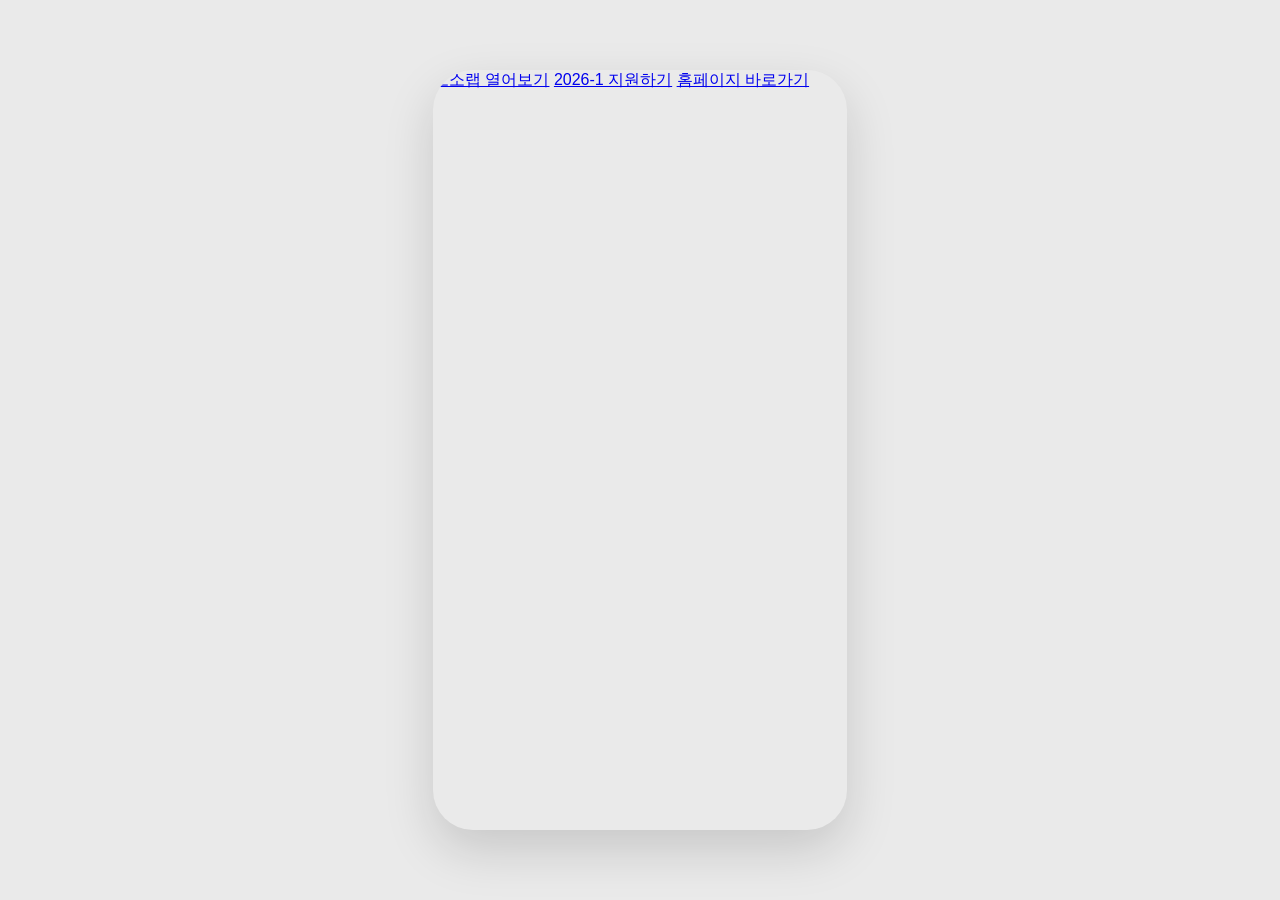
==== index.html @ 7d128327 "Add files via upload" ====
<!DOCTYPE html>
<html lang="ko">
<head>
    <meta charset="UTF-8">
    <meta name="viewport" content="width=device-width, initial-scale=1.0">
    <title>What's in my OSL?</title>
    <link rel="stylesheet" href="style.css" />
</head>

<body>

<div class="mobile-frame">
    <div class="button-container">
        <a href="home.html" class="btn">오소랩 열어보기</a>
        <a href="https://docs.google.com/forms" class="btn">2026-1 지원하기</a>
        <a href="https://www.hioslab.com" class="btn">홈페이지 바로가기</a>
    </div>
</div>

</body>
</html>
---- style.css ----
* {
    margin: 0;
    padding: 0;
    box-sizing: border-box;
    font-family: -apple-system, BlinkMacSystemFont, "Helvetica Neue", sans-serif;
}

body {
    display: flex;
    justify-content: center;
    align-items: center;
    background: #eaeaea;
    height: 100vh;
}

/* 모바일 프레임 */
.mobile-frame {
    width: 414px;
    height: 760px;
    border-radius: 40px;
    overflow: hidden;
    box-shadow: 0 20px 50px rgba(0,0,0,0.15);
    position: relative;

    background-image: url("img/background.png");
    background-size: cover;
    background-position: center;
    background-repeat: no-repeat;
}

/* 아이콘 */
.icon {
    width: 112px;
    height: 112px;
    position: absolute;
    cursor: pointer;
    transition: transform 0.2s ease;
    z-index: 1; /* 아이콘 기본 레이어 */
}

.icon:active {
    transform: scale(0.9);
}

/* ===== 팝업 ===== */

.popup-overlay {
    position: absolute;
    inset: 0;
    background: rgba(0,0,0,0.4);
    display: none;
    justify-content: center;
    align-items: center;

    z-index: 999; /* 가장 위로 */
}

.popup {
    width: 85%;
    height: 70%;
    background: white;
    border-radius: 20px;
    position: relative;
    padding: 20px;
    display: flex;
    flex-direction: column;
}

/* 스크롤 영역 */
.popup-content {
    margin-top: 40px;
    overflow-y: auto;
}

/* 닫기 버튼 */
.close-btn {
    position: absolute;
    top: 12px;
    right: 16px;
    background: none;
    border: none;
    font-size: 20px;
    cursor: pointer;
}
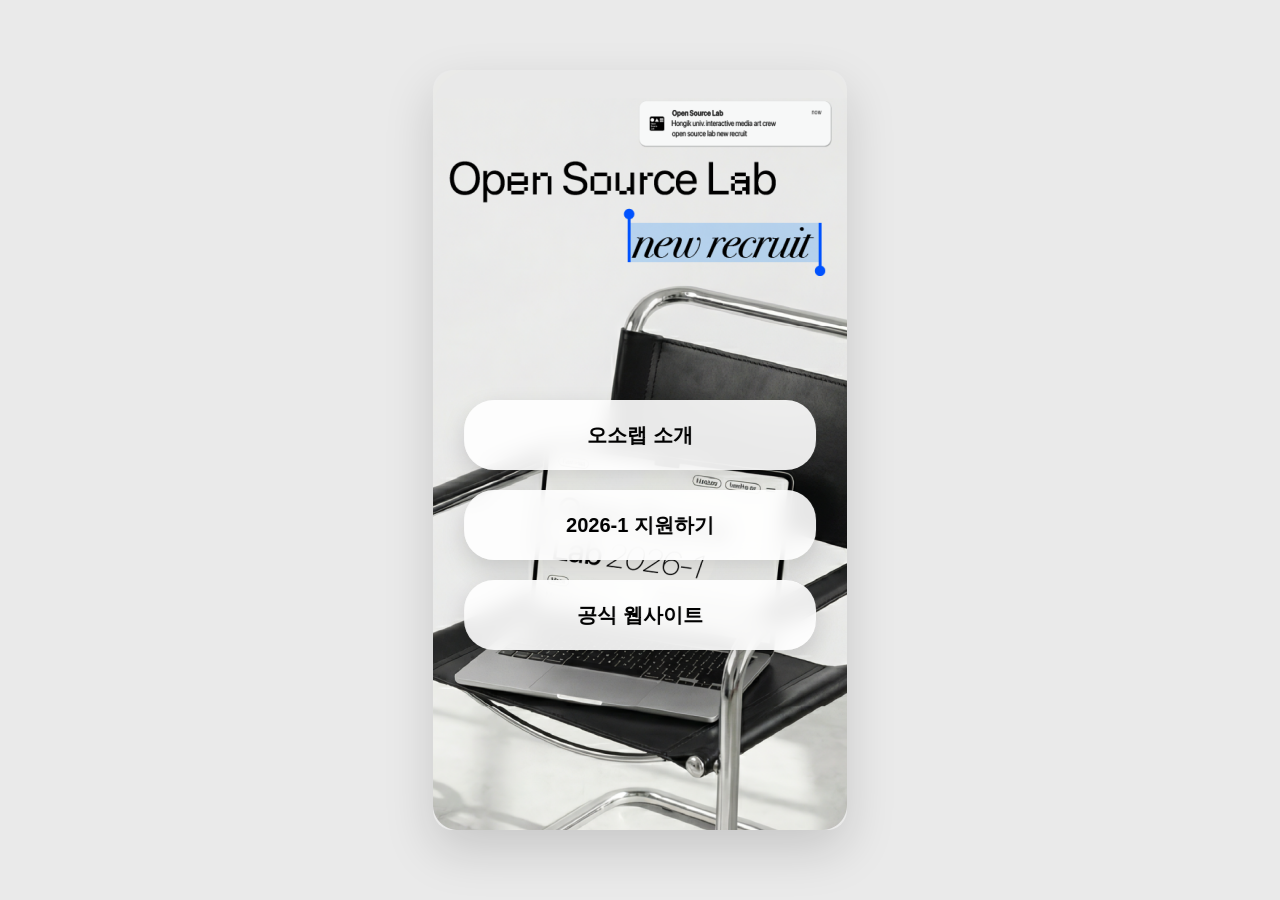
==== commit 9d09057d: "Add files via upload" ====
--- a/index.html
+++ b/index.html
@@ -3,7 +3,7 @@
 <head>
     <meta charset="UTF-8">
     <meta name="viewport" content="width=device-width, initial-scale=1.0">
-    <title>What's in my OSL?</title>
+    <title>OSL new recruit!</title>
     <link rel="stylesheet" href="style.css" />
 </head>
 
@@ -11,9 +11,9 @@
 
 <div class="mobile-frame">
     <div class="button-container">
-        <a href="home.html" class="btn">오소랩 열어보기</a>
+        <a href="home.html" class="btn">오소랩 소개</a>
         <a href="https://docs.google.com/forms" class="btn">2026-1 지원하기</a>
-        <a href="https://www.hioslab.com" class="btn">홈페이지 바로가기</a>
+        <a href="https://www.hioslab.com" class="btn">공식 웹사이트</a>
     </div>
 </div>
 
--- a/style.css
+++ b/style.css
@@ -17,7 +17,7 @@
 .mobile-frame {
     width: 414px;
     height: 760px;
-    border-radius: 40px;
+    border-radius: 20px;
     overflow: hidden;
     box-shadow: 0 20px 50px rgba(0,0,0,0.15);
     position: relative;
@@ -30,12 +30,12 @@
 
 /* 아이콘 */
 .icon {
-    width: 112px;
-    height: 112px;
     position: absolute;
     cursor: pointer;
     transition: transform 0.2s ease;
-    z-index: 1; /* 아이콘 기본 레이어 */
+    z-index: 1;
+    width: 112px;
+    height: auto;
 }
 
 .icon:active {
@@ -81,4 +81,77 @@
     border: none;
     font-size: 20px;
     cursor: pointer;
+}
+
+/* ===== index 버튼 영역 ===== */
+
+.button-container {
+    position: absolute;
+    top: 50%;
+    left: 50%;
+    transform: translate(-50%, -20%);
+    
+    width: 85%;
+    
+    display: flex;
+    flex-direction: column;
+    gap: 20px;
+}
+
+.btn {
+    display: flex;
+    justify-content: center;
+    align-items: center;
+
+    height: 70px;
+    border-radius: 30px;
+
+    background: rgba(255, 255, 255, 0.9);
+    backdrop-filter: blur(10px);
+
+    text-decoration: none;
+    color: black;
+    font-size: 20px;
+    font-weight: 600;
+
+    box-shadow: 0 10px 25px rgba(0,0,0,0.15);
+    transition: all 0.2s ease;
+}
+
+.btn:active {
+    transform: scale(0.97);
+}
+
+/* ===== 뒤로가기 버튼 ===== */
+
+.back-btn {
+    position: absolute;
+    top: 24px;
+    left: 24px;
+
+    width: 44px;
+    height: 44px;
+
+    display: flex;
+    justify-content: center;
+    align-items: center;
+
+    border-radius: 50%;
+    text-decoration: none;
+
+    font-size: 30px;
+    font-weight: 300;
+    color: black;
+
+    background: rgba(255,255,255,0.85);
+    backdrop-filter: blur(8px);
+
+    box-shadow: 0 5px 15px rgba(0,0,0,0.15);
+    z-index: 1000;
+    transition: transform 0.15s ease;
+
+}
+
+.back-btn:active {
+    transform: scale(0.9);
 }
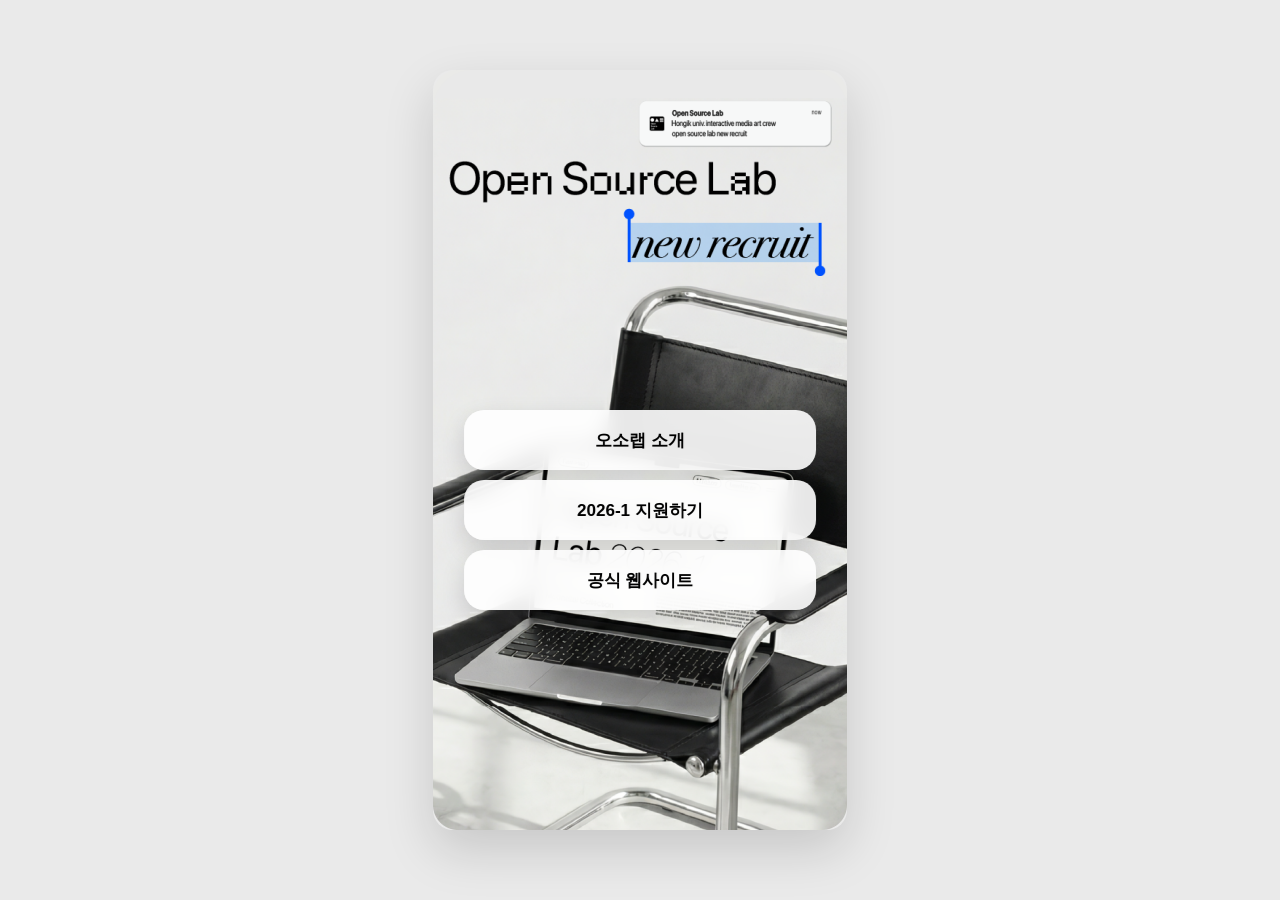
==== commit 38ca7683: "Add files via upload" ====
--- a/index.html
+++ b/index.html
@@ -3,7 +3,7 @@
 <head>
     <meta charset="UTF-8">
     <meta name="viewport" content="width=device-width, initial-scale=1.0">
-    <title>OSL new recruit!</title>
+    <title>OSL 2026 recruit!</title>
     <link rel="stylesheet" href="style.css" />
 </head>
 
--- a/style.css
+++ b/style.css
@@ -57,11 +57,11 @@
 
 .popup {
     width: 85%;
-    height: 70%;
+    height: 80%;
     background: white;
     border-radius: 20px;
     position: relative;
-    padding: 20px;
+    padding: 30px;
     display: flex;
     flex-direction: column;
 }
@@ -70,6 +70,12 @@
 .popup-content {
     margin-top: 40px;
     overflow-y: auto;
+}
+
+.popup-image {
+    width: 100%;          /* 여백 제외 영역에 맞춤 */
+    height: auto;
+    display: block;
 }
 
 /* 닫기 버튼 */
@@ -90,12 +96,11 @@
     top: 50%;
     left: 50%;
     transform: translate(-50%, -20%);
-    
     width: 85%;
     
     display: flex;
     flex-direction: column;
-    gap: 20px;
+    gap: 10px;
 }
 
 .btn {
@@ -103,15 +108,15 @@
     justify-content: center;
     align-items: center;
 
-    height: 70px;
-    border-radius: 30px;
+    height: 60px;
+    border-radius: 20px;
 
     background: rgba(255, 255, 255, 0.9);
     backdrop-filter: blur(10px);
 
     text-decoration: none;
     color: black;
-    font-size: 20px;
+    font-size: 17px;
     font-weight: 600;
 
     box-shadow: 0 10px 25px rgba(0,0,0,0.15);
@@ -154,4 +159,11 @@
 
 .back-btn:active {
     transform: scale(0.9);
+}
+
+/* 팝업 열릴 때 뒤로가기 버튼 비활성화 */
+
+.back-btn.disabled {
+    opacity: 0.3;              /* 어둡게 */
+    pointer-events: none;      /* 클릭 막기 */
 }
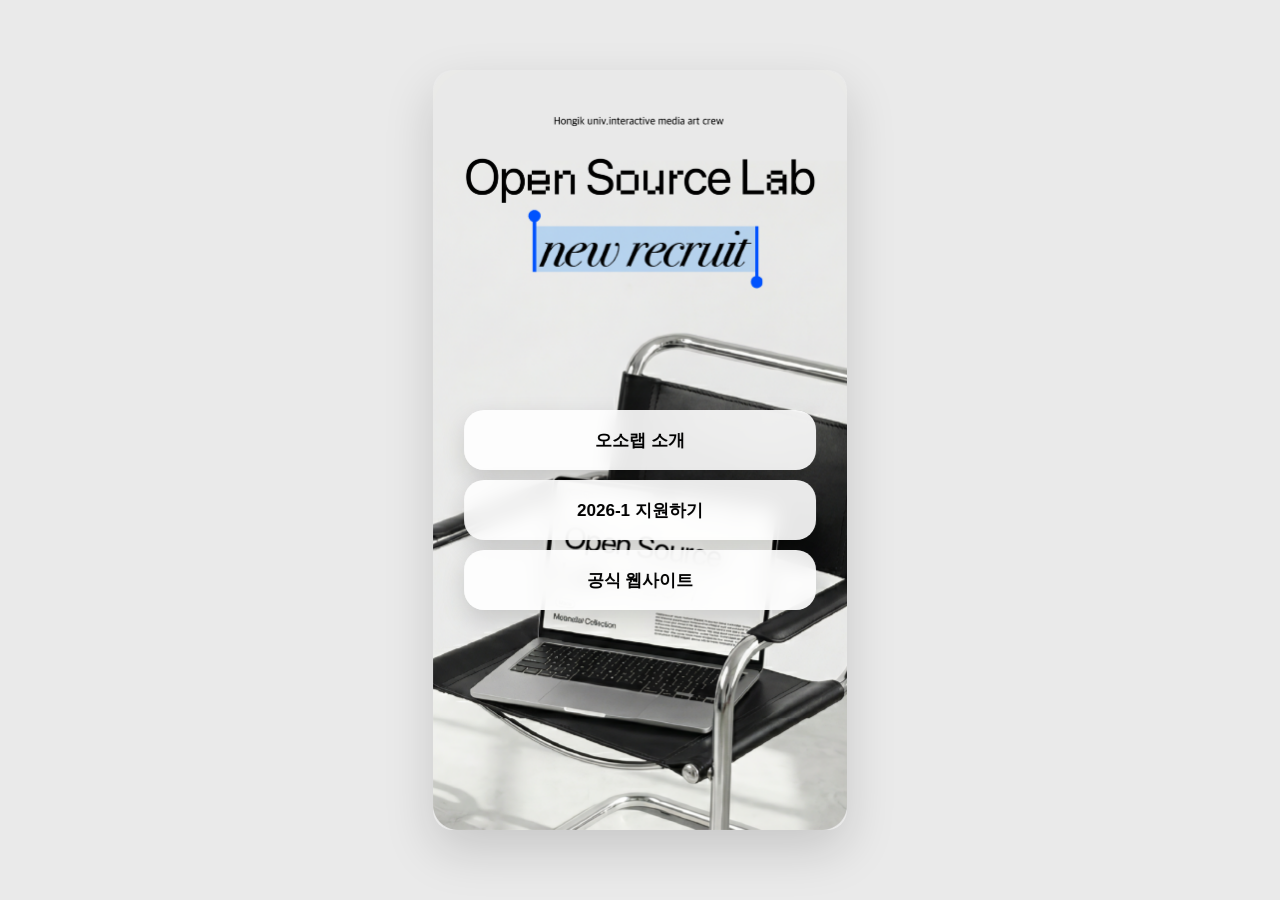
==== commit f27a2d25: "Add files via upload" ====
--- a/index.html
+++ b/index.html
@@ -12,7 +12,7 @@
 <div class="mobile-frame">
     <div class="button-container">
         <a href="home.html" class="btn">오소랩 소개</a>
-        <a href="https://docs.google.com/forms" class="btn">2026-1 지원하기</a>
+        <a href="https://docs.google.com/forms/d/1DUhzEr25592vb4iU0JfiDCLGR1sdZ6SewLRtSb6WErk/edit" class="btn">2026-1 지원하기</a>
         <a href="https://www.hioslab.com" class="btn">공식 웹사이트</a>
     </div>
 </div>
--- a/style.css
+++ b/style.css
@@ -34,7 +34,8 @@
     cursor: pointer;
     transition: transform 0.2s ease;
     z-index: 1;
-    width: 112px;
+
+    width: 80px;   /* 112 → 80으로 축소 */
     height: auto;
 }
 
@@ -57,13 +58,14 @@
 
 .popup {
     width: 85%;
-    height: 80%;
+    height: 78%;
     background: white;
     border-radius: 20px;
     position: relative;
     padding: 30px;
     display: flex;
     flex-direction: column;
+    top: 7%;
 }
 
 /* 스크롤 영역 */
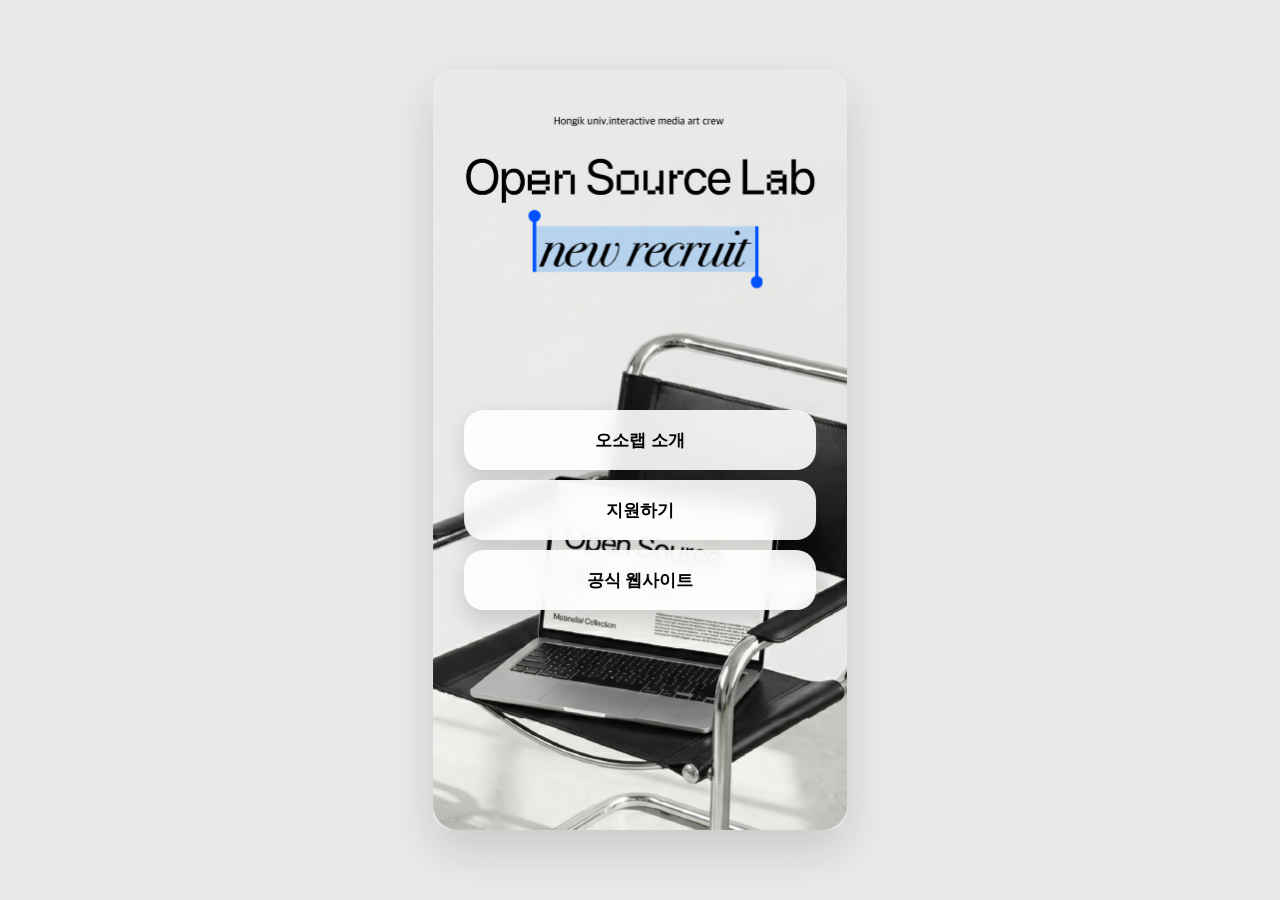
==== commit 904aee70: "Add files via upload" ====
--- a/index.html
+++ b/index.html
@@ -12,7 +12,7 @@
 <div class="mobile-frame">
     <div class="button-container">
         <a href="home.html" class="btn">오소랩 소개</a>
-        <a href="https://docs.google.com/forms/d/1DUhzEr25592vb4iU0JfiDCLGR1sdZ6SewLRtSb6WErk/edit" class="btn">2026-1 지원하기</a>
+        <a href="https://docs.google.com/forms/d/1DUhzEr25592vb4iU0JfiDCLGR1sdZ6SewLRtSb6WErk/edit" class="btn">지원하기</a>
         <a href="https://www.hioslab.com" class="btn">공식 웹사이트</a>
     </div>
 </div>
--- a/style.css
+++ b/style.css
@@ -34,7 +34,6 @@
     cursor: pointer;
     transition: transform 0.2s ease;
     z-index: 1;
-
     width: 80px;   /* 112 → 80으로 축소 */
     height: auto;
 }
@@ -43,7 +42,7 @@
     transform: scale(0.9);
 }
 
-/* ===== 팝업 ===== */
+/* 팝업 */
 
 .popup-overlay {
     position: absolute;
@@ -53,7 +52,7 @@
     justify-content: center;
     align-items: center;
 
-    z-index: 999; /* 가장 위로 */
+    z-index: 999;
 }
 
 .popup {
@@ -75,7 +74,7 @@
 }
 
 .popup-image {
-    width: 100%;          /* 여백 제외 영역에 맞춤 */
+    width: 100%;
     height: auto;
     display: block;
 }
@@ -91,8 +90,7 @@
     cursor: pointer;
 }
 
-/* ===== index 버튼 영역 ===== */
-
+/* index 버튼 */
 .button-container {
     position: absolute;
     top: 50%;
@@ -129,7 +127,7 @@
     transform: scale(0.97);
 }
 
-/* ===== 뒤로가기 버튼 ===== */
+/* 뒤로가기 버튼 */
 
 .back-btn {
     position: absolute;
@@ -166,6 +164,6 @@
 /* 팝업 열릴 때 뒤로가기 버튼 비활성화 */
 
 .back-btn.disabled {
-    opacity: 0.3;              /* 어둡게 */
-    pointer-events: none;      /* 클릭 막기 */
+    opacity: 0.3;           
+    pointer-events: none;    
 }
